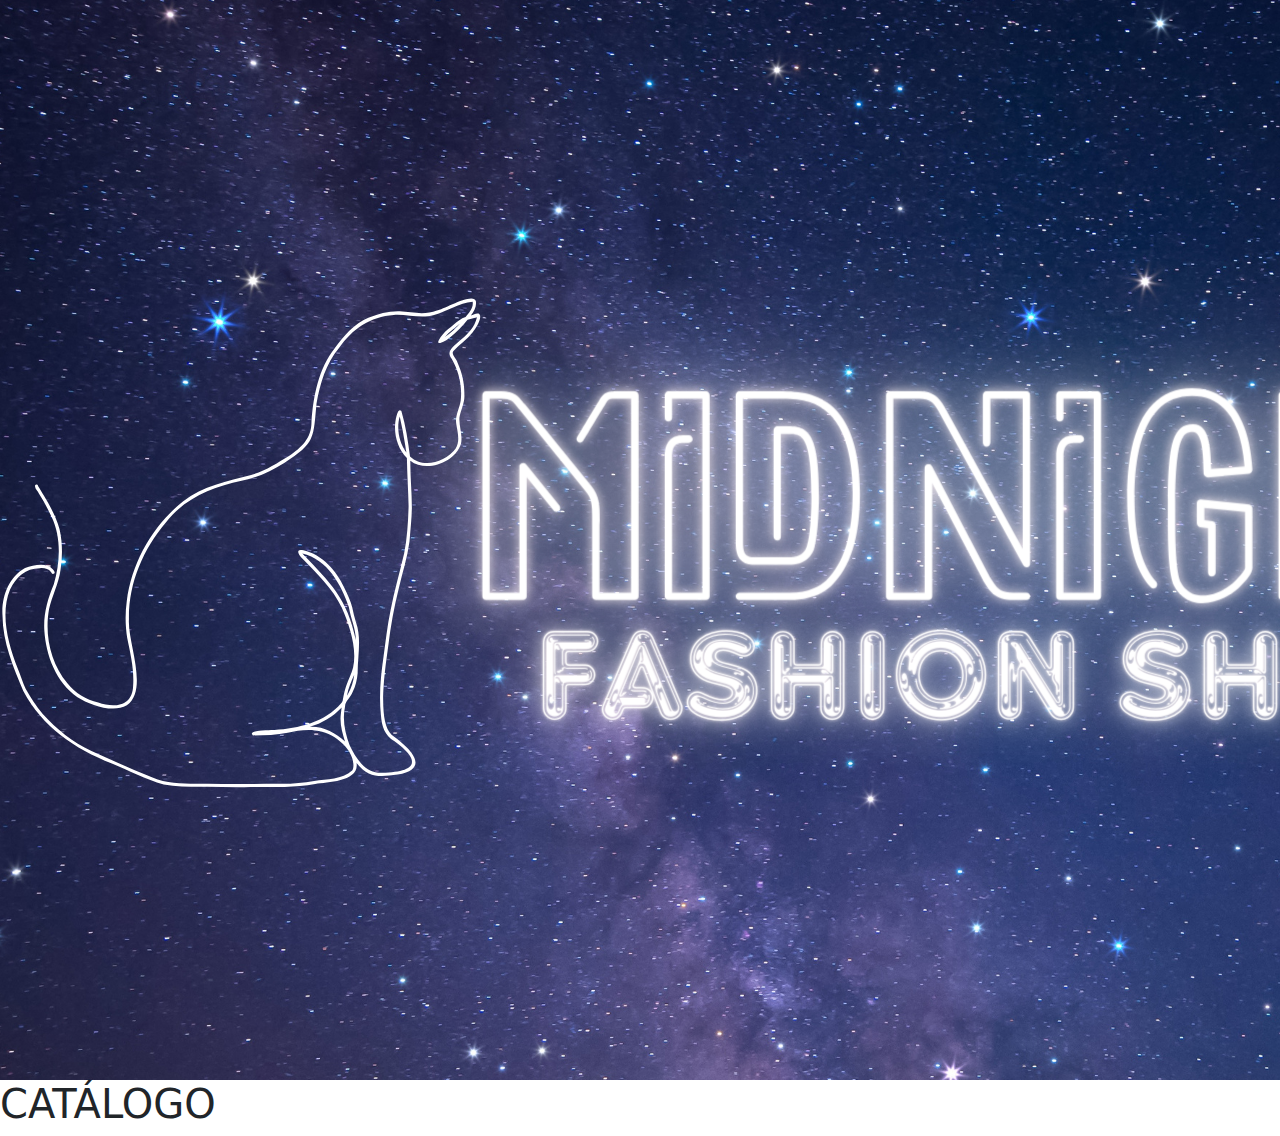
==== views/catalogo.html @ 1bf5beb1 "logica del login" ====
<!DOCTYPE html>
<html lang="en">
    <head>
        <meta charset="UTF-8"/>
        <meta name="viewport" content="width=device-width, initial-scale=1.0"/>
        <title>Ejercicio de la tienda</title>
        <link
      href="https://cdn.jsdelivr.net/npm/bootstrap@5.3.3/dist/css/bootstrap.min.css"
      rel="stylesheet"
      integrity="sha384-QWTKZyjpPEjISv5WaRU9OFeRpok6YctnYmDr5pNlyT2bRjXh0JMhjY6hW+ALEwIH"
      crossorigin="anonymous"
    />
    <link rel="stylesheet" href="./css/style.css"/>
    </head>
    <body>
        <header>
          
            <img src="../pictures/midnight (4).png" alt="midnight-logo">
        </header>
       <h1>CATÁLOGO</h1>
        
        <script
      src="https://cdn.jsdelivr.net/npm/bootstrap@5.3.3/dist/js/bootstrap.bundle.min.js"
      integrity="sha384-YvpcrYf0tY3lHB60NNkmXc5s9fDVZLESaAA55NDzOxhy9GkcIdslK1eN7N6jIeHz"
      crossorigin="anonymous"
    ></script>
    <script src="../js/catalogo.js" type="module"></script>
    </body>
</html>
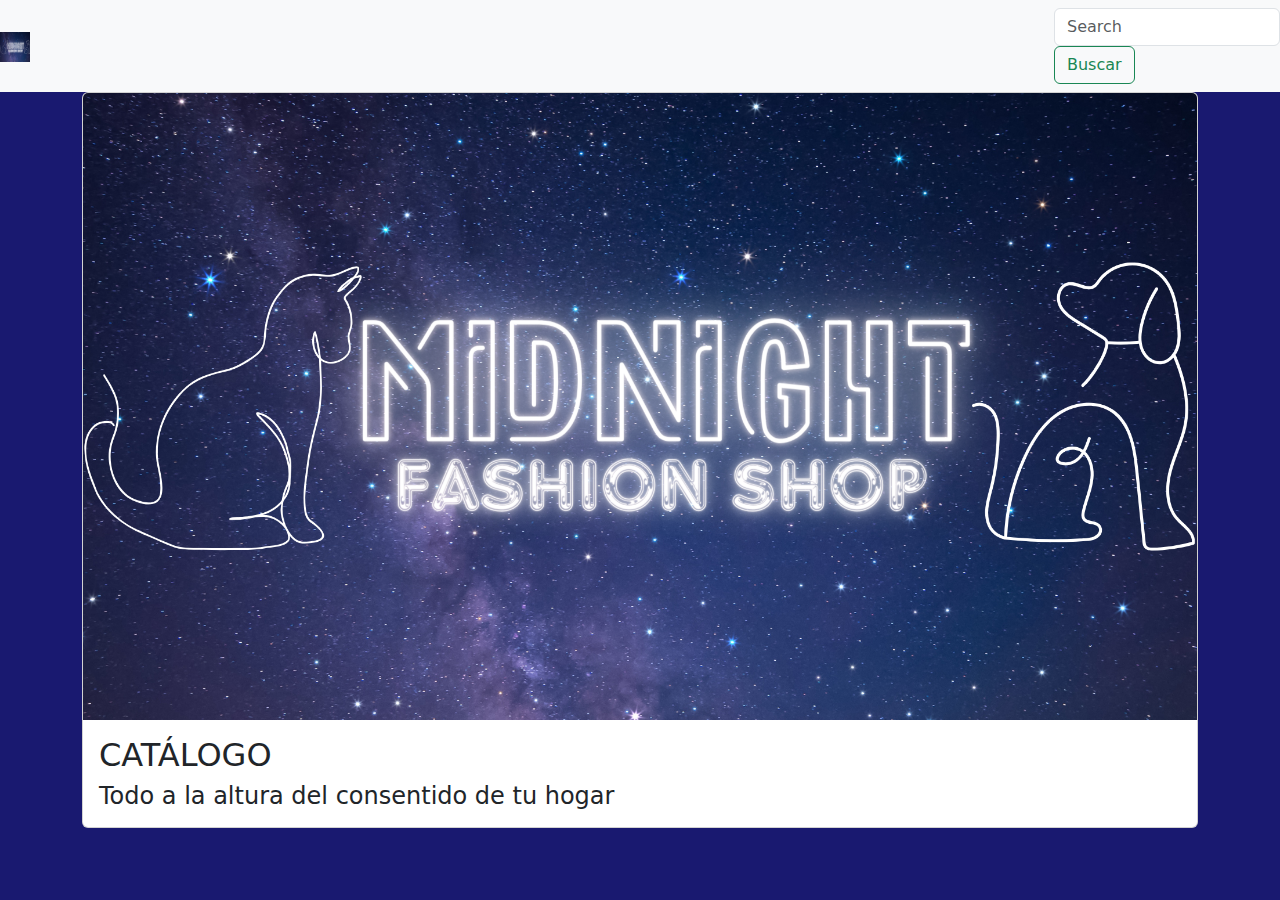
==== commit e3a0a2ad: "la tiendita" ====
--- a/views/catalogo.html
+++ b/views/catalogo.html
@@ -10,15 +10,43 @@
       integrity="sha384-QWTKZyjpPEjISv5WaRU9OFeRpok6YctnYmDr5pNlyT2bRjXh0JMhjY6hW+ALEwIH"
       crossorigin="anonymous"
     />
-    <link rel="stylesheet" href="./css/style.css"/>
+    <link rel="stylesheet" href="../css/style.css" />
     </head>
     <body>
         <header>
-          
-            <img src="../pictures/midnight (4).png" alt="midnight-logo">
+          <nav class="navbar navbar-light bg-light justify-content-between">
+            <a class="navbar-brand" href="#">
+              <img src="../pictures/midnight (4).png" width="30" height="30" alt="">
+            </a>
+            <form class="form-inline">
+              <input class="form-control mr-sm-2" type="search" placeholder="Search" aria-label="Search">
+              <button class="btn btn-outline-success my-2 my-sm-0" type="submit">Buscar</button>
+            </form>
+          </nav>
         </header>
-       <h1>CATÁLOGO</h1>
-        
+       
+       <div class="container">
+        <div class="row">
+          <div class="col-12"> 
+            <div class="card mb-3">
+              <img class="card-img-top" src="../pictures/midnight (4).png" alt="logo de midnight">
+              <div class="card-body">
+                <h2 class="card-title">CATÁLOGO</h2>
+                <h4 class="card-text">Todo a la altura del consentido de tu hogar</h4>
+              </div>
+            </div>
+          </div>
+        </div>
+        <div class="row">
+          <div class="col-12">
+            <div id="pet-shop-wrapper" class="row row-cols-1 row-cols-md-2 g-3"></div>
+          </div>
+        </div>
+       </div>
+       
+      
+
+
         <script
       src="https://cdn.jsdelivr.net/npm/bootstrap@5.3.3/dist/js/bootstrap.bundle.min.js"
       integrity="sha384-YvpcrYf0tY3lHB60NNkmXc5s9fDVZLESaAA55NDzOxhy9GkcIdslK1eN7N6jIeHz"
--- a/css/style.css
+++ b/css/style.css
@@ -0,0 +1,10 @@
+body {
+  background-color: midnightblue;
+}
+
+#pet-shop-wrapper img {
+  width: 200px;
+  height: 100%;
+  -o-object-fit: cover;
+     object-fit: cover;
+}/*# sourceMappingURL=style.css.map */